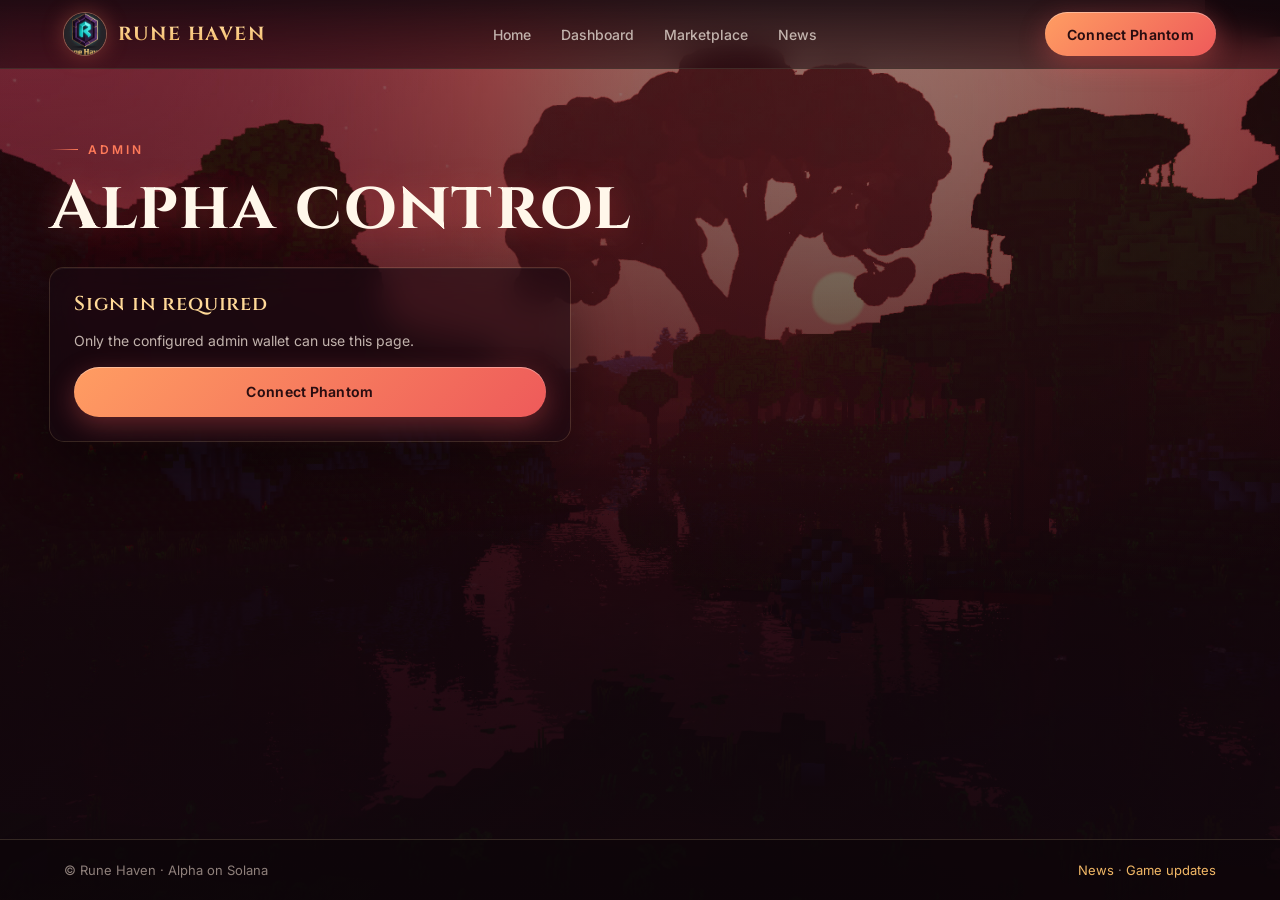
==== admin.html @ 99320fdb "Redesign: Cinzel/Inter typography, art-forward hero, glass UI, ember effect, cache headers" ====
<!doctype html>
<html lang="en">
<head>
<meta charset="utf-8">
<meta name="viewport" content="width=device-width, initial-scale=1">
<meta name="robots" content="noindex">
<meta name="theme-color" content="#111016">
<title>Admin | Rune Haven</title>
<link rel="stylesheet" href="/site.css?v=20261007a">
</head>
<body>
<div class="world" aria-hidden="true"></div>
<div class="shell">
  <header class="top" id="top"></header>
  <main class="wrap">
    <p class="eyebrow">Admin</p>
    <h1>Alpha control</h1>

    <div class="card gate" style="margin-top:26px;max-width:520px">
      <h2>Sign in required</h2>
      <p class="muted">Only the configured admin wallet can use this page.</p>
      <button class="btn block" id="gate-signin" type="button">Connect Phantom</button>
    </div>
    <div class="card" id="denied" hidden style="margin-top:26px;max-width:520px">
      <h2>Admin access required</h2>
      <p class="muted">This wallet is not an admin.</p>
    </div>

    <div class="app" id="app" hidden>
      <div class="tabs" role="tablist" aria-label="Admin sections">
        <button role="tab" aria-selected="true" data-tab="overview" type="button">Overview</button>
        <button role="tab" aria-selected="false" data-tab="members" type="button">Members</button>
        <button role="tab" aria-selected="false" data-tab="lookup" type="button">Lookup</button>
        <button role="tab" aria-selected="false" data-tab="activity" type="button">Activity</button>
      </div>
      <p class="msg" id="msg" role="status" aria-live="polite"></p>

      <section data-panel="overview">
        <div class="grid" style="margin-top:0">
          <div class="card kpi"><span>Game server</span><div class="big" id="o-online">—</div><p class="muted" id="o-version"></p></div>
          <div class="card kpi"><span>Approved wallets</span><div class="big" id="o-approved">—</div></div>
          <div class="card kpi"><span>Characters</span><div class="big" id="o-chars">—</div></div>
          <div class="card kpi"><span>Active site sessions</span><div class="big" id="o-sessions">—</div></div>
        </div>
        <div class="grid">
          <div class="card">
            <h2>Access mode</h2>
            <p class="muted" id="mode-text"></p>
            <button class="btn" id="mode-btn" type="button">…</button>
          </div>
          <div class="card">
            <h2>Recent activity</h2>
            <div class="list" id="o-recent"><p class="muted">Loading…</p></div>
          </div>
        </div>
      </section>

      <section data-panel="members" hidden>
        <div class="card">
          <h2>Add a wallet</h2>
          <form class="form-grid" id="add-form">
            <div><label class="field" for="add-wallet">Solana address</label><input class="text" id="add-wallet" autocomplete="off" spellcheck="false" required></div>
            <div><label class="field" for="add-label">Label</label><input class="text" id="add-label" maxlength="60" placeholder="Name or handle"></div>
            <div><label class="field" for="add-note">Note</label><input class="text" id="add-note" maxlength="500" placeholder="Only admins see this"></div>
            <button class="btn" type="submit">Approve</button>
          </form>
        </div>
        <div class="card" style="margin-top:18px">
          <div class="toolbar">
            <input class="text grow" id="search" type="search" placeholder="Search by label, note or address" aria-label="Search members">
            <span class="muted" id="count"></span>
            <button class="btn quiet small" id="export" type="button">Export CSV</button>
            <button class="btn quiet small" id="import-open" type="button">Bulk import</button>
          </div>
          <div class="scroll">
            <table>
              <thead><tr><th>Member</th><th class="num">Characters</th><th>Added</th><th></th></tr></thead>
              <tbody id="members"><tr><td colspan="4" class="muted">Loading…</td></tr></tbody>
            </table>
          </div>
        </div>
      </section>

      <section data-panel="lookup" hidden>
        <div class="card">
          <h2>Look up a wallet</h2>
          <form class="toolbar" id="lookup-form">
            <input class="text grow" id="lookup-wallet" autocomplete="off" spellcheck="false" placeholder="Solana address" aria-label="Wallet to look up" required>
            <button class="btn" type="submit">Look up</button>
          </form>
          <div id="lookup-result"></div>
        </div>
      </section>

      <section data-panel="activity" hidden>
        <div class="card">
          <h2>Admin activity</h2>
          <div class="scroll">
            <table>
              <thead><tr><th>When</th><th>Admin</th><th>Action</th></tr></thead>
              <tbody id="audit"><tr><td colspan="3" class="muted">Loading…</td></tr></tbody>
            </table>
          </div>
        </div>
      </section>
    </div>
  </main>
  <footer class="bottom" id="bottom"></footer>
</div>

<dialog id="edit-dialog" aria-labelledby="edit-title">
  <form method="dialog" id="edit-form">
    <h2 id="edit-title">Edit member</h2>
    <code class="wallet" id="edit-wallet"></code>
    <label class="field" for="edit-label">Label</label><input class="text" id="edit-label" maxlength="60">
    <label class="field" for="edit-note">Note</label><textarea id="edit-note" maxlength="500" style="min-height:90px"></textarea>
    <div class="toolbar" style="margin:16px 0 0;justify-content:flex-end">
      <button class="btn quiet" value="cancel" type="submit">Cancel</button>
      <button class="btn" id="edit-save" value="save" type="submit">Save</button>
    </div>
  </form>
</dialog>

<dialog id="import-dialog" aria-labelledby="import-title">
  <form method="dialog" id="import-form">
    <h2 id="import-title">Bulk import</h2>
    <p class="muted">One per line: <code>address</code>, or <code>address, label, note</code>. A header row is ignored.</p>
    <textarea id="import-text" spellcheck="false" aria-label="Wallets to import"></textarea>
    <p class="msg" id="import-msg" role="status"></p>
    <div class="toolbar" style="margin:12px 0 0;justify-content:flex-end">
      <button class="btn quiet" value="cancel" type="submit">Close</button>
      <button class="btn" id="import-run" type="button">Import</button>
    </div>
  </form>
</dialog>

<script src="/site.js?v=20261007a"></script>
<script>
  const { $, esc, api, shell, signIn, setMsg, short, fmtUnits } = RH;
  shell("/admin.html");

  const ACTIONS = {
    add_wallets: (d) => `Approved ${d.added?.length ?? 0} wallet(s)`,
    remove_wallet: (d) => `Removed ${short(d.wallet)}`,
    edit_wallet_note: (d) => `Edited notes for ${short(d.wallet)}`,
    set_alpha_open: (d) => (d.alpha_open ? "Opened the alpha to everyone" : "Switched to invite-only"),
  };
  const describe = (e) => (ACTIONS[e.action] ? ACTIONS[e.action](e.detail || {}) : e.action);
  const when = (ms) => new Date(ms).toLocaleString();
  const msg = $("#msg");
  let members = [];
  let alphaOpen = false;

  $("#gate-signin").addEventListener("click", async (event) => {
    event.target.disabled = true;
    try { await signIn(); location.reload(); } catch (error) { RH.toast(error.message); event.target.disabled = false; }
  });

  function showTab(name) {
    document.querySelectorAll("[data-tab]").forEach((b) => b.setAttribute("aria-selected", String(b.dataset.tab === name)));
    document.querySelectorAll("[data-panel]").forEach((p) => { p.hidden = p.dataset.panel !== name; });
    setMsg(msg, "");
    if (name === "overview") loadOverview();
    if (name === "members") loadMembers();
    if (name === "activity") loadAudit();
  }
  document.querySelectorAll("[data-tab]").forEach((b) => b.addEventListener("click", () => showTab(b.dataset.tab)));

  const run = async (job, okText) => {
    try { const result = await job(); if (okText) setMsg(msg, okText(result), "ok"); return result; }
    catch (error) { setMsg(msg, error.message, "error"); return null; }
  };

  async function loadOverview() {
    const o = await run(() => api("/api/v1/admin/overview"));
    if (!o) return;
    $("#o-online").innerHTML = `<span class="dot ${o.game_online ? "on" : "off"}"></span>${o.game_online ? "Online" : "Offline"}`;
    $("#o-version").textContent = `Version ${o.version}`;
    $("#o-approved").textContent = o.approved_count;
    $("#o-chars").textContent = o.characters ?? "—";
    $("#o-sessions").textContent = o.active_sessions;
    renderMode(o.alpha_open);
    $("#o-recent").innerHTML = o.recent_activity.length
      ? o.recent_activity.map((e) => `<div class="row"><span>${esc(describe(e))}<br><span class="muted">${esc(short(e.admin))} · ${esc(when(e.at))}</span></span></div>`).join("")
      : '<p class="muted">No admin activity yet.</p>';
  }

  function renderMode(open) {
    alphaOpen = open;
    $("#mode-text").textContent = open
      ? "The alpha is open: any wallet can sign in to the site and play."
      : "The alpha is invite-only: only approved wallets can sign in and play.";
    $("#mode-btn").textContent = open ? "Switch to invite-only" : "Open alpha to everyone";
    $("#mode-btn").className = open ? "btn" : "btn danger";
  }

  $("#mode-btn").addEventListener("click", async () => {
    const next = !alphaOpen;
    if (next && !confirm("Open the alpha to every wallet? Anyone will be able to sign in and play.")) return;
    const result = await run(() => api("/api/v1/admin/settings", { method: "PUT", body: { alpha_open: next } }), (r) => (r.alpha_open ? "Alpha is now open." : "Alpha is now invite-only."));
    if (result) { renderMode(result.alpha_open); loadOverview(); }
  });

  function renderMembers() {
    const q = $("#search").value.trim().toLowerCase();
    const shown = members.filter((m) => !q || `${m.label} ${m.note} ${m.wallet}`.toLowerCase().includes(q));
    $("#count").textContent = `${shown.length} of ${members.length}`;
    const body = $("#members");
    if (!shown.length) { body.innerHTML = `<tr><td colspan="4" class="muted">${members.length ? "No matches." : "No approved wallets yet."}</td></tr>`; return; }
    body.innerHTML = "";
    for (const m of shown) {
      const row = document.createElement("tr");
      row.innerHTML = `<td><strong>${esc(m.label || "Unnamed")}</strong><br><code class="wallet">${esc(m.wallet)}</code>${m.note ? `<br><span class="muted">${esc(m.note)}</span>` : ""}</td><td class="num">${m.characters ?? "—"}</td><td class="muted">${m.added_at ? esc(when(m.added_at)) : "—"}</td><td></td>`;
      const actions = row.lastElementChild;
      actions.style.whiteSpace = "nowrap";
      const edit = Object.assign(document.createElement("button"), { className: "btn quiet small", type: "button", textContent: "Edit" });
      edit.addEventListener("click", () => openEdit(m));
      const remove = Object.assign(document.createElement("button"), { className: "btn danger small", type: "button", textContent: "Remove" });
      remove.style.marginLeft = "6px";
      remove.addEventListener("click", () => removeMember(m));
      actions.append(edit, remove);
      body.appendChild(row);
    }
  }

  async function loadMembers() {
    const result = await run(() => api("/api/v1/admin/members"));
    if (!result) return;
    members = result.members;
    renderMembers();
  }
  $("#search").addEventListener("input", renderMembers);

  $("#add-form").addEventListener("submit", async (event) => {
    event.preventDefault();
    const entry = { wallet: $("#add-wallet").value.trim(), label: $("#add-label").value, note: $("#add-note").value };
    const result = await run(() => api("/api/v1/admin/members", { body: { entries: [entry] } }));
    if (!result) return;
    if (result.added.length) { setMsg(msg, "Wallet approved.", "ok"); event.target.reset(); loadMembers(); }
    else setMsg(msg, `Not added: ${result.skipped[0]?.reason || "unknown reason"}.`, "error");
  });

  async function removeMember(m) {
    if (!confirm(`Remove ${m.label || short(m.wallet)} from the approved list? They will lose alpha access.`)) return;
    const result = await run(() => api(`/api/v1/admin/members/${encodeURIComponent(m.wallet)}`, { method: "DELETE" }), () => "Wallet removed.");
    if (result) loadMembers();
  }

  const editDialog = $("#edit-dialog");
  let editing = null;
  function openEdit(m) {
    editing = m;
    $("#edit-wallet").textContent = m.wallet;
    $("#edit-label").value = m.label;
    $("#edit-note").value = m.note;
    editDialog.showModal();
  }
  $("#edit-form").addEventListener("submit", async (event) => {
    if (event.submitter?.value !== "save" || !editing) return;
    const result = await run(() => api(`/api/v1/admin/members/${encodeURIComponent(editing.wallet)}`, { method: "PUT", body: { label: $("#edit-label").value, note: $("#edit-note").value } }), () => "Saved.");
    if (result) loadMembers();
  });

  const csvCell = (v) => `"${String(v ?? "").replace(/"/g, '""')}"`;
  $("#export").addEventListener("click", () => {
    const lines = ["wallet,label,note,added_at", ...members.map((m) => [m.wallet, m.label, m.note, m.added_at ? new Date(m.added_at).toISOString() : ""].map(csvCell).join(","))];
    const link = Object.assign(document.createElement("a"), { href: URL.createObjectURL(new Blob([lines.join("\n")], { type: "text/csv" })), download: "rune-haven-approved-wallets.csv" });
    link.click();
    URL.revokeObjectURL(link.href);
  });

  function parseImport(text) {
    return text.split(/\r?\n/).map((l) => l.trim()).filter(Boolean).map((line) => {
      const [wallet, label = "", ...rest] = line.split(/[,\t]/).map((p) => p.trim().replace(/^"|"$/g, ""));
      return { wallet, label, note: rest.join(", ") };
    }).filter((e, i) => !(i === 0 && e.wallet.toLowerCase() === "wallet"));
  }

  const importDialog = $("#import-dialog");
  $("#import-open").addEventListener("click", () => { setMsg($("#import-msg"), ""); importDialog.showModal(); });
  $("#import-run").addEventListener("click", async () => {
    const entries = parseImport($("#import-text").value);
    const out = $("#import-msg");
    if (!entries.length) return setMsg(out, "Nothing to import.", "error");
    try {
      const result = await api("/api/v1/admin/members", { body: { entries } });
      const skipped = result.skipped.map((s) => `${short(s.wallet) || "(blank)"}: ${s.reason}`);
      setMsg(out, `Approved ${result.added.length}, skipped ${skipped.length}.${skipped.length ? " " + skipped.slice(0, 6).join("; ") + (skipped.length > 6 ? "…" : "") : ""}`, result.added.length ? "ok" : "error");
      if (result.added.length) { $("#import-text").value = ""; loadMembers(); }
    } catch (error) { setMsg(out, error.message, "error"); }
  });

  $("#lookup-form").addEventListener("submit", async (event) => {
    event.preventDefault();
    const box = $("#lookup-result");
    box.innerHTML = '<p class="muted">Looking up…</p>';
    const wallet = $("#lookup-wallet").value.trim();
    const p = await run(() => api(`/api/v1/admin/lookup/${encodeURIComponent(wallet)}`));
    if (!p) { box.innerHTML = ""; return; }
    const chars = p.characters
      ? (p.characters.length ? p.characters.map((c) => `<div class="stat"><span>${esc(c.name)}</span><strong>${c.general_xp == null ? "—" : Number(c.general_xp).toLocaleString()} XP</strong></div>`).join("") : '<p class="muted">No characters yet.</p>')
      : '<p class="muted">Game data unavailable.</p>';
    const bal = p.balance
      ? `<div class="stat"><span>SOL</span><strong>${(p.balance.sol_lamports / 1e9).toLocaleString(undefined, { maximumFractionDigits: 4 })}</strong></div><div class="stat"><span>VGLD</span><strong>${p.balance.vgld ? esc(fmtUnits(p.balance.vgld.base_units, p.balance.vgld.decimals)) : "Not configured"}</strong></div>`
      : '<p class="muted">Balance unavailable.</p>';
    box.innerHTML = `<div class="cols" style="margin-top:14px"><div><div class="stat"><span>Alpha access</span><strong class="${p.approved ? "pill-ok" : "pill-no"}">${p.approved ? "Approved" : "Not approved"}${p.is_admin ? " (admin)" : ""}</strong></div><div class="stat"><span>Label</span><strong>${esc(p.label || "—")}</strong></div><div class="stat"><span>Note</span><strong>${esc(p.note || "—")}</strong></div><div class="stat"><span>Game account</span><strong><code class="wallet">${esc(p.game_account)}</code></strong></div></div><div><h2 style="font-size:16px">Characters</h2>${chars}</div><div><h2 style="font-size:16px">Balances</h2>${bal}</div></div>${p.approved ? "" : '<button class="btn" id="approve-lookup" type="button" style="margin-top:14px">Approve this wallet</button>'}`;
    $("#approve-lookup")?.addEventListener("click", async () => {
      const result = await run(() => api("/api/v1/admin/members", { body: { entries: [{ wallet: p.wallet }] } }), () => "Wallet approved.");
      if (result) $("#lookup-form").requestSubmit();
    });
  });

  async function loadAudit() {
    const result = await run(() => api("/api/v1/admin/audit?limit=100"));
    if (!result) return;
    $("#audit").innerHTML = result.entries.length
      ? result.entries.map((e) => `<tr><td class="muted">${esc(when(e.at))}</td><td><code class="wallet">${esc(short(e.admin))}</code></td><td>${esc(describe(e))}</td></tr>`).join("")
      : '<tr><td colspan="3" class="muted">No admin activity yet.</td></tr>';
  }

  (async function init() {
    if (!RH.guard()) return;
    const me = await api("/api/v1/me").catch(() => null);
    if (!me) { location.reload(); return; }
    if (!me.is_admin) { $("#denied").hidden = false; return; }
    $("#app").hidden = false;
    loadOverview();
  })();
</script>
</body>
</html>
---- site.css ----
@font-face { font-family: "Cinzel"; font-style: normal; font-weight: 500 700; font-display: swap; src: url("/assets/fonts/cinzel.woff2") format("woff2"); }
@font-face { font-family: "Inter"; font-style: normal; font-weight: 400 700; font-display: swap; src: url("/assets/fonts/inter.woff2") format("woff2"); }

:root {
  color-scheme: dark;
  --bg: #12070d;
  --ink: #f7efe6;
  --muted: #c2b3ad;
  --dim: #8f807b;
  --gold: #f2b866;
  --gold-hi: #ffd998;
  --ember: #ff7a59;
  --rose: #e8506a;
  --moss: #7fd8a0;
  --line: rgba(255, 214, 170, .16);
  --line-hi: rgba(255, 214, 170, .34);
  --glass: rgba(24, 11, 18, .62);
  --glass-hi: rgba(36, 17, 26, .78);
  --serif: "Cinzel", "Iowan Old Style", Georgia, serif;
  --sans: "Inter", system-ui, -apple-system, "Segoe UI", sans-serif;
  --radius: 14px;
  font-family: var(--sans);
  background: var(--bg);
  color: var(--ink);
}
* { box-sizing: border-box; }
html { scroll-behavior: smooth; }
body { margin: 0; min-height: 100vh; font: 16px/1.6 var(--sans); -webkit-font-smoothing: antialiased; }
a { color: var(--gold); text-underline-offset: 3px; }
a:hover { color: var(--gold-hi); }
::selection { background: rgba(255, 122, 89, .4); }
:focus-visible { outline: 2px solid var(--gold); outline-offset: 2px; border-radius: 4px; }

/* Backdrop: the game art, lit from the sunset, with embers drifting up */
.world { position: fixed; inset: 0; z-index: -2; background: url("/assets/runehaven-world.jpg") center 38% / cover no-repeat; transform: scale(1.04); animation: drift 40s ease-in-out infinite alternate; }
.world::after { content: ""; position: absolute; inset: 0; background:
  radial-gradient(120% 80% at 70% 18%, rgba(255, 130, 110, .08), transparent 60%),
  linear-gradient(180deg, rgba(18, 7, 13, .42) 0%, rgba(18, 7, 13, .72) 48%, rgba(18, 7, 13, .94) 100%); }
.embers { position: fixed; inset: 0; z-index: -1; overflow: hidden; pointer-events: none; }
.embers i { position: absolute; bottom: -12px; width: var(--s); height: var(--s); border-radius: 50%; background: radial-gradient(circle, #ffd9a0, rgba(255, 122, 89, 0) 70%); opacity: 0; animation: rise var(--d) linear var(--delay) infinite; }
@keyframes rise { 0% { transform: translate(0, 0); opacity: 0; } 12% { opacity: .85; } 100% { transform: translate(var(--x), -105vh); opacity: 0; } }
@keyframes drift { from { transform: scale(1.04) translate3d(0, 0, 0); } to { transform: scale(1.1) translate3d(-1.2%, -1%, 0); } }
@keyframes fade-up { from { opacity: 0; transform: translateY(14px); } to { opacity: 1; transform: none; } }

.shell { min-height: 100vh; display: flex; flex-direction: column; }

/* Header */
header.top {
  position: sticky; top: 0; z-index: 20; display: flex; align-items: center; justify-content: space-between; gap: 18px; flex-wrap: wrap;
  padding: 12px clamp(18px, 5vw, 72px);
  background: linear-gradient(180deg, rgba(18, 7, 13, .86), rgba(18, 7, 13, .55)); backdrop-filter: blur(14px) saturate(1.3);
  border-bottom: 1px solid var(--line);
}
.brand { display: flex; align-items: center; gap: 12px; text-decoration: none; }
.brand img { width: 42px; height: 42px; border-radius: 50%; object-fit: cover; box-shadow: 0 0 0 1px var(--line-hi), 0 0 22px rgba(255, 122, 89, .35); }
.brand-title { font: 700 19px/1 var(--serif); letter-spacing: .08em; text-transform: uppercase; background: linear-gradient(180deg, var(--gold-hi), var(--gold)); -webkit-background-clip: text; background-clip: text; color: transparent; }
nav.links { display: flex; gap: 2px; flex-wrap: wrap; }
nav.links a { position: relative; padding: 9px 14px; border-radius: 999px; color: var(--muted); font: 500 14px var(--sans); text-decoration: none; transition: color .15s, background .15s; }
nav.links a:hover { color: var(--ink); background: rgba(255, 255, 255, .06); }
nav.links a[aria-current="page"] { color: var(--ink); background: rgba(242, 184, 102, .14); box-shadow: inset 0 0 0 1px var(--line); }
.account { display: flex; align-items: center; gap: 10px; color: var(--muted); font: 500 13px var(--sans); }
.account code { padding: 6px 12px; border-radius: 999px; background: rgba(255, 255, 255, .06); box-shadow: inset 0 0 0 1px var(--line); color: var(--ink); font: 500 12px ui-monospace, monospace; }

/* Layout */
.wrap { width: min(100% - 40px, 1180px); margin: 0 auto; padding: clamp(36px, 7vh, 76px) 0 clamp(48px, 8vh, 96px); flex: 1; animation: fade-up .6s ease-out both; }
.eyebrow { display: inline-flex; align-items: center; gap: 10px; margin: 0 0 16px; color: var(--ember); font: 600 12px var(--sans); letter-spacing: .26em; text-transform: uppercase; }
.eyebrow::before { content: ""; width: 28px; height: 1px; background: linear-gradient(90deg, transparent, var(--ember)); }
h1 { margin: 0 0 10px; font: 700 clamp(38px, 6vw, 68px)/1.02 var(--serif); letter-spacing: .02em; color: #fff7ea; text-shadow: 0 2px 30px rgba(255, 90, 80, .35); }
h2 { margin: 0 0 14px; font: 600 20px/1.2 var(--serif); letter-spacing: .04em; color: var(--gold-hi); }
h3 { margin: 0 0 8px; font: 600 17px/1.3 var(--serif); color: var(--ink); }
.lead { max-width: 640px; margin: 14px 0 0; color: #ecdfd4; font-size: clamp(16px, 1.8vw, 19px); line-height: 1.65; }
.muted { color: var(--muted); font-size: 14px; line-height: 1.6; }
.grid { display: grid; gap: 20px; grid-template-columns: repeat(auto-fit, minmax(300px, 1fr)); margin-top: 28px; }
.cols { display: grid; gap: 20px; grid-template-columns: repeat(auto-fit, minmax(260px, 1fr)); }

/* Surfaces */
.card { position: relative; padding: 24px; border-radius: var(--radius); background: var(--glass); backdrop-filter: blur(16px) saturate(1.25); box-shadow: 0 1px 0 rgba(255, 255, 255, .05) inset, 0 0 0 1px var(--line), 0 24px 60px rgba(0, 0, 0, .42); transition: box-shadow .2s, transform .2s; }
.card.wide { grid-column: 1 / -1; }
.card.lift:hover { transform: translateY(-3px); box-shadow: 0 1px 0 rgba(255, 255, 255, .06) inset, 0 0 0 1px var(--line-hi), 0 30px 70px rgba(0, 0, 0, .5); }
.card.glow::before { content: ""; position: absolute; inset: -1px; border-radius: inherit; padding: 1px; background: linear-gradient(140deg, rgba(255, 190, 120, .7), rgba(232, 80, 106, .0) 40%, rgba(255, 122, 89, .45)); -webkit-mask: linear-gradient(#000 0 0) content-box, linear-gradient(#000 0 0); -webkit-mask-composite: xor; mask-composite: exclude; pointer-events: none; }

/* Buttons */
.btn {
  display: inline-flex; justify-content: center; align-items: center; gap: 8px; min-height: 44px; padding: 0 22px; border: 0; border-radius: 999px;
  background: linear-gradient(135deg, #ff9d62, #ee5a5a); color: #2a0d10; font: 650 14px var(--sans); letter-spacing: .02em; text-decoration: none; cursor: pointer;
  box-shadow: 0 8px 26px rgba(238, 90, 90, .35), inset 0 1px 0 rgba(255, 255, 255, .35); transition: transform .15s, box-shadow .15s, filter .15s;
}
.btn:hover { color: #2a0d10; transform: translateY(-2px); box-shadow: 0 12px 34px rgba(238, 90, 90, .5), inset 0 1px 0 rgba(255, 255, 255, .4); filter: brightness(1.06); }
.btn:active { transform: translateY(0); }
.btn:disabled { opacity: .55; cursor: progress; transform: none; }
.btn.block { display: flex; width: 100%; min-height: 50px; }
.btn.gold { background: linear-gradient(135deg, var(--gold-hi), #e09a45); box-shadow: 0 8px 26px rgba(242, 184, 102, .3), inset 0 1px 0 rgba(255, 255, 255, .45); }
.btn.quiet { background: rgba(255, 255, 255, .07); color: var(--ink); box-shadow: inset 0 0 0 1px var(--line-hi); }
.btn.quiet:hover { color: var(--ink); background: rgba(255, 255, 255, .12); box-shadow: inset 0 0 0 1px rgba(255, 214, 170, .5); }
.btn.danger { background: linear-gradient(135deg, #c8465a, #8f2a3c); color: #fff; box-shadow: 0 6px 20px rgba(200, 70, 90, .3); }
.btn.danger:hover { color: #fff; }
.btn.small { min-height: 34px; padding: 0 16px; font-size: 12.5px; }
.btn.lg { min-height: 54px; padding: 0 30px; font-size: 15px; }

/* Messages and small elements */
.msg { min-height: 22px; margin: 14px 0 0; color: var(--muted); font: 500 13.5px/1.5 var(--sans); }
.msg[data-kind="error"] { color: #ffb3a4; }
.msg[data-kind="ok"] { color: var(--moss); }
.dot { display: inline-block; width: 9px; height: 9px; margin-right: 8px; border-radius: 50%; background: #776; vertical-align: middle; }
.dot.on { background: var(--moss); box-shadow: 0 0 0 4px rgba(127, 216, 160, .18), 0 0 14px rgba(127, 216, 160, .8); animation: pulse 2.4s ease-in-out infinite; }
.dot.off { background: var(--rose); box-shadow: 0 0 12px rgba(232, 80, 106, .6); }
@keyframes pulse { 50% { box-shadow: 0 0 0 7px rgba(127, 216, 160, 0), 0 0 14px rgba(127, 216, 160, .8); } }
.tag { display: inline-block; padding: 3px 10px; border-radius: 999px; background: rgba(242, 184, 102, .14); box-shadow: inset 0 0 0 1px var(--line); color: var(--gold-hi); font: 600 11px var(--sans); letter-spacing: .08em; text-transform: uppercase; }
.badge { display: inline-flex; align-items: center; gap: 8px; padding: 7px 14px; border-radius: 999px; background: rgba(18, 7, 13, .55); box-shadow: inset 0 0 0 1px var(--line); backdrop-filter: blur(8px); color: var(--ink); font: 500 13px var(--sans); }
.stat { display: flex; justify-content: space-between; gap: 14px; padding: 11px 0; border-bottom: 1px solid var(--line); color: var(--muted); font: 14px var(--sans); }
.stat:last-child { border-bottom: 0; }
.stat strong { color: var(--ink); font-weight: 600; text-align: right; overflow-wrap: anywhere; }
code.wallet, .account code { font: 12px ui-monospace, "Cascadia Mono", monospace; }
code.wallet { overflow-wrap: anywhere; color: var(--gold-hi); }
.pill-ok { color: var(--moss); } .pill-no { color: #ffb3a4; }
.kpi span { display: block; margin-bottom: 8px; color: var(--dim); font: 600 11px var(--sans); letter-spacing: .14em; text-transform: uppercase; }
.big { font: 700 34px/1.1 var(--serif); color: #fff7ea; }

/* Tables and lists */
table { width: 100%; border-collapse: collapse; font: 14px var(--sans); }
th, td { padding: 12px 8px; text-align: left; border-bottom: 1px solid var(--line); }
th { color: var(--dim); font: 600 11px var(--sans); letter-spacing: .12em; text-transform: uppercase; }
tbody tr { transition: background .15s; }
tbody tr:hover { background: rgba(255, 255, 255, .03); }
td.num, th.num { text-align: right; font-variant-numeric: tabular-nums; }
.list { display: grid; gap: 10px; }
.row { display: flex; justify-content: space-between; align-items: center; gap: 14px; padding: 14px 16px; border-radius: 10px; background: rgba(255, 255, 255, .04); box-shadow: inset 0 0 0 1px var(--line); font: 14px var(--sans); transition: background .15s, box-shadow .15s; }
.row:hover { background: rgba(255, 255, 255, .07); box-shadow: inset 0 0 0 1px var(--line-hi); }
.rank { display: inline-grid; place-items: center; width: 28px; height: 28px; border-radius: 50%; background: rgba(255, 255, 255, .07); font: 700 12px var(--sans); }
.rank.r1 { background: linear-gradient(135deg, #ffe39a, #d99a2b); color: #3a2200; }
.rank.r2 { background: linear-gradient(135deg, #f2f2f6, #a9acba); color: #25262e; }
.rank.r3 { background: linear-gradient(135deg, #f0b48a, #b86a3a); color: #34190a; }
.scroll { overflow-x: auto; }

/* Forms */
input.text, select.text { width: 100%; min-height: 44px; padding: 0 14px; border: 0; border-radius: 10px; background: rgba(8, 3, 7, .55); box-shadow: inset 0 0 0 1px var(--line); color: var(--ink); font: 14px var(--sans); transition: box-shadow .15s; }
textarea { display: block; width: 100%; min-height: 130px; resize: vertical; padding: 12px 14px; border: 0; border-radius: 10px; background: rgba(8, 3, 7, .55); box-shadow: inset 0 0 0 1px var(--line); color: var(--ink); font: 13px/1.55 ui-monospace, "Cascadia Mono", monospace; }
input.text:focus, textarea:focus { outline: none; box-shadow: inset 0 0 0 1px var(--gold), 0 0 0 4px rgba(242, 184, 102, .15); }
input::placeholder, textarea::placeholder { color: var(--dim); }
label.field { display: block; margin: 14px 0 7px; color: var(--dim); font: 600 11px var(--sans); letter-spacing: .12em; text-transform: uppercase; }
.toggle { display: flex; align-items: center; gap: 10px; margin: 10px 0; font: 14px var(--sans); }
.toggle input { width: 18px; height: 18px; accent-color: var(--ember); }
.toolbar { display: flex; gap: 10px; flex-wrap: wrap; align-items: center; margin-bottom: 16px; }
.toolbar .grow { flex: 1 1 220px; }
.form-grid { display: grid; gap: 12px; grid-template-columns: 2fr 1fr 2fr auto; align-items: end; }
.tabs { display: flex; gap: 6px; flex-wrap: wrap; margin: 26px 0 20px; padding: 5px; width: fit-content; max-width: 100%; border-radius: 999px; background: rgba(18, 7, 13, .6); box-shadow: inset 0 0 0 1px var(--line); backdrop-filter: blur(10px); }
.tabs button { padding: 9px 20px; border: 0; border-radius: 999px; background: none; color: var(--muted); font: 500 14px var(--sans); cursor: pointer; transition: background .15s, color .15s; }
.tabs button:hover { color: var(--ink); }
.tabs button[aria-selected="true"] { background: linear-gradient(135deg, rgba(255, 157, 98, .9), rgba(238, 90, 90, .9)); color: #2a0d10; font-weight: 650; }
dialog { max-width: 480px; width: calc(100% - 32px); padding: 26px; border: 0; border-radius: var(--radius); background: #1c0e16; box-shadow: 0 0 0 1px var(--line-hi), 0 40px 100px rgba(0, 0, 0, .7); color: var(--ink); }
dialog::backdrop { background: rgba(8, 3, 7, .7); backdrop-filter: blur(4px); }

/* Sign-in gating used by app pages */
.gate { display: none; }
.need-signin .gate { display: block; }
.need-signin .app { display: none; }

/* News */
.news article { padding: 26px 0; border-bottom: 1px solid var(--line); }
.news article:first-child { padding-top: 4px; }
.news article:last-child { border-bottom: 0; padding-bottom: 4px; }
.news time { color: var(--ember); font: 600 12px var(--sans); letter-spacing: .18em; text-transform: uppercase; }
.news h3 { margin: 8px 0 10px; font: 700 26px/1.2 var(--serif); }
.news p { margin: 0 0 10px; max-width: 70ch; color: #e6d8cd; font-size: 16.5px; line-height: 1.7; }

/* Landing page */
.hero { display: grid; gap: clamp(30px, 6vw, 84px); grid-template-columns: minmax(0, 1.25fr) minmax(320px, .75fr); align-items: center; min-height: min(72vh, 640px); }
.hero h1 { font-size: clamp(46px, 7.4vw, 96px); line-height: .96; background: linear-gradient(180deg, #fff7ea 20%, var(--gold) 120%); -webkit-background-clip: text; background-clip: text; color: transparent; text-shadow: none; filter: drop-shadow(0 4px 30px rgba(255, 90, 80, .35)); }
.hero .lead { font-size: clamp(17px, 2vw, 21px); }
.cta { display: flex; gap: 12px; flex-wrap: wrap; margin-top: 30px; }
.chips { display: flex; gap: 10px; flex-wrap: wrap; margin-top: 26px; }
.section { margin-top: clamp(56px, 10vh, 110px); }
.section-head { max-width: 640px; margin-bottom: 28px; }
.section-head h2 { margin: 0 0 10px; font: 700 clamp(26px, 3.4vw, 38px)/1.1 var(--serif); color: #fff7ea; letter-spacing: .02em; }
.features { display: grid; gap: 20px; grid-template-columns: repeat(auto-fit, minmax(260px, 1fr)); }
.feature .icon { display: grid; place-items: center; width: 48px; height: 48px; margin-bottom: 18px; border-radius: 12px; background: linear-gradient(135deg, rgba(255, 157, 98, .25), rgba(232, 80, 106, .15)); box-shadow: inset 0 0 0 1px var(--line-hi); color: var(--gold-hi); }
.feature .icon svg { width: 24px; height: 24px; }
.feature p { margin: 0; color: var(--muted); font-size: 14.5px; }
.steps { display: grid; gap: 20px; grid-template-columns: repeat(auto-fit, minmax(240px, 1fr)); counter-reset: step; }
.step { counter-increment: step; }
.step::before { content: counter(step); display: grid; place-items: center; width: 38px; height: 38px; margin-bottom: 16px; border-radius: 50%; background: linear-gradient(135deg, #ff9d62, #ee5a5a); color: #2a0d10; font: 700 16px var(--serif); box-shadow: 0 6px 20px rgba(238, 90, 90, .4); }
.step p { margin: 0; color: var(--muted); font-size: 14.5px; }

footer.bottom { display: flex; justify-content: space-between; gap: 16px; flex-wrap: wrap; padding: 22px clamp(18px, 5vw, 72px); border-top: 1px solid var(--line); background: rgba(12, 5, 9, .6); color: var(--dim); font: 13px var(--sans); }
footer.bottom a { text-decoration: none; }

@media (max-width: 860px) {
  .hero { grid-template-columns: 1fr; min-height: 0; }
  .form-grid { grid-template-columns: 1fr; }
  header.top { padding: 10px 16px; }
  nav.links { order: 3; width: 100%; overflow-x: auto; flex-wrap: nowrap; scrollbar-width: none; }
  nav.links::-webkit-scrollbar { display: none; }
  nav.links a { white-space: nowrap; }
}
@media (prefers-reduced-motion: reduce) {
  *, *::before, *::after { animation-duration: .01ms !important; animation-iteration-count: 1 !important; transition-duration: .01ms !important; scroll-behavior: auto !important; }
  .embers { display: none; }
}
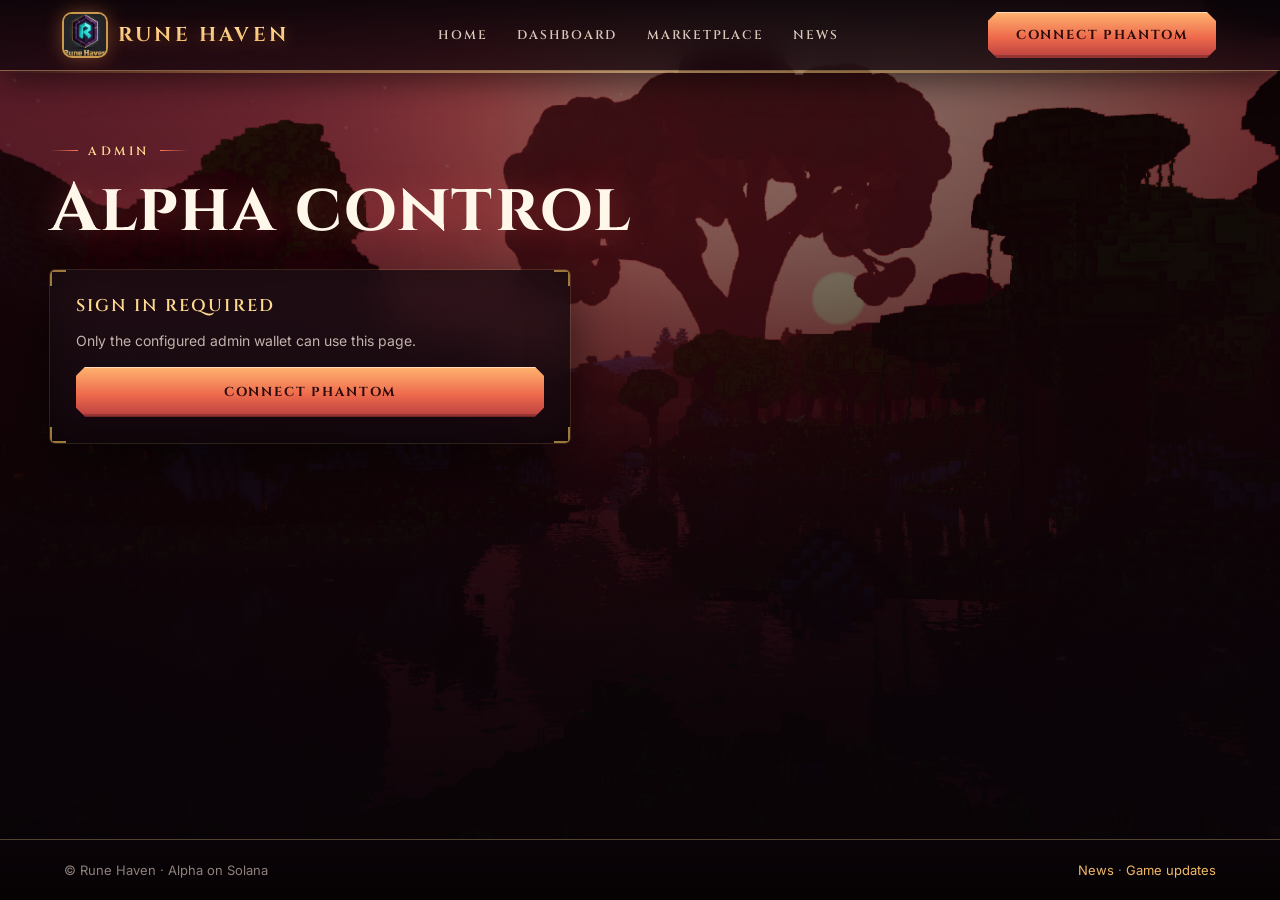
==== commit 6d72c94c: "MMORPG look: framed panels, chamfered buttons, kin rarity cards, quest steps, bazaar" ====
--- a/admin.html
+++ b/admin.html
@@ -6,7 +6,7 @@
 <meta name="robots" content="noindex">
 <meta name="theme-color" content="#111016">
 <title>Admin | Rune Haven</title>
-<link rel="stylesheet" href="/site.css?v=20261007a">
+<link rel="stylesheet" href="/site.css?v=20261007d">
 </head>
 <body>
 <div class="world" aria-hidden="true"></div>
@@ -32,6 +32,7 @@
         <button role="tab" aria-selected="false" data-tab="members" type="button">Members</button>
         <button role="tab" aria-selected="false" data-tab="lookup" type="button">Lookup</button>
         <button role="tab" aria-selected="false" data-tab="activity" type="button">Activity</button>
+        <button role="tab" aria-selected="false" data-tab="market" type="button">Market</button>
       </div>
       <p class="msg" id="msg" role="status" aria-live="polite"></p>
 
@@ -103,6 +104,33 @@
           </div>
         </div>
       </section>
+      <section data-panel="market" hidden>
+        <div class="grid" style="margin-top:0">
+          <div class="card">
+            <h2>Marketplace wallet</h2>
+            <p class="muted">This wallet pays Solana fees when minting. Fund it with devnet SOL at faucet.solana.com.</p>
+            <div class="stat"><span>Address</span><strong><code id="m-delegate">—</code></strong></div>
+            <div class="stat"><span>Balance</span><strong id="m-sol">—</strong></div>
+            <div class="stat"><span>Active listings</span><strong id="m-listings">—</strong></div>
+            <div class="stat"><span>Sales</span><strong id="m-sales">—</strong></div>
+            <div class="stat"><span>Pending game deliveries</span><strong id="m-deliveries">—</strong></div>
+          </div>
+          <div class="card">
+            <h2>Mint a character NFT</h2>
+            <p class="muted">Creates a one-of-one token and sends it to the wallet below. Its owner can then list it in the marketplace.</p>
+            <form class="form-grid" id="mint-form">
+              <div><label class="field" for="mint-species">Species</label>
+                <select class="text" id="mint-species"><option>Orc</option><option>Elf</option><option>Dwarf</option><option>Danari</option><option>Draugr</option></select></div>
+              <div><label class="field" for="mint-recipient">Send to wallet</label><input class="text" id="mint-recipient" autocomplete="off" spellcheck="false" required></div>
+              <button class="btn" type="submit">Mint</button>
+            </form>
+          </div>
+        </div>
+        <div class="card" style="margin-top:18px">
+          <h2>Minted characters</h2>
+          <div class="list" id="m-characters"><p class="muted">None yet.</p></div>
+        </div>
+      </section>
     </div>
   </main>
   <footer class="bottom" id="bottom"></footer>
@@ -134,7 +162,7 @@
   </form>
 </dialog>
 
-<script src="/site.js?v=20261007a"></script>
+<script src="/site.js?v=20261007d"></script>
 <script>
   const { $, esc, api, shell, signIn, setMsg, short, fmtUnits } = RH;
   shell("/admin.html");
@@ -163,6 +191,7 @@
     if (name === "overview") loadOverview();
     if (name === "members") loadMembers();
     if (name === "activity") loadAudit();
+    if (name === "market") loadMarket();
   }
   document.querySelectorAll("[data-tab]").forEach((b) => b.addEventListener("click", () => showTab(b.dataset.tab)));
 
@@ -170,6 +199,34 @@
     try { const result = await job(); if (okText) setMsg(msg, okText(result), "ok"); return result; }
     catch (error) { setMsg(msg, error.message, "error"); return null; }
   };
+
+  async function loadMarket() {
+    const m = await run(() => api("/api/v1/admin/market"));
+    if (!m) return;
+    $("#m-delegate").textContent = m.delegate;
+    $("#m-sol").textContent = m.sol_lamports == null ? "unavailable" : `${(m.sol_lamports / 1e9).toFixed(3)} SOL`;
+    $("#m-listings").textContent = m.active_listings;
+    $("#m-sales").textContent = m.sales;
+    $("#m-deliveries").textContent = m.pending_deliveries;
+    const box = $("#m-characters");
+    box.innerHTML = m.characters.length ? "" : '<p class="muted">None yet.</p>';
+    for (const c of m.characters) {
+      const row = document.createElement("div");
+      row.className = "row";
+      row.innerHTML = `<span><strong>${esc(c.name)}</strong><br><span class="muted">${esc(c.reference)}</span></span><code>${esc(short(c.mint))}</code>`;
+      box.appendChild(row);
+    }
+  }
+
+  $("#mint-form").addEventListener("submit", async (event) => {
+    event.preventDefault();
+    const button = event.submitter;
+    button.disabled = true;
+    setMsg(msg, "Minting on Solana�");
+    const result = await run(() => api("/api/v1/admin/market/mint-character", { method: "POST", body: { species: $("#mint-species").value, recipient: $("#mint-recipient").value.trim() } }), (r) => `Minted ${short(r.mint)}.`);
+    button.disabled = false;
+    if (result) loadMarket();
+  });
 
   async function loadOverview() {
     const o = await run(() => api("/api/v1/admin/overview"));
--- a/site.css
+++ b/site.css
@@ -196,3 +196,124 @@
   *, *::before, *::after { animation-duration: .01ms !important; animation-iteration-count: 1 !important; transition-duration: .01ms !important; scroll-behavior: auto !important; }
   .embers { display: none; }
 }
+
+/* ===== MMORPG skin: framed panels, chamfered buttons, rarity colours ===== */
+:root {
+  --common: #b9b2aa; --rare: #5cabff; --epic: #bb74ff; --legend: #ffb347;
+  --frame: #c99a4e; --frame-hi: #ffd98f;
+  --radius: 5px;
+}
+.world::after { background:
+  radial-gradient(90% 70% at 50% 30%, transparent 0%, rgba(8, 3, 6, .55) 100%),
+  linear-gradient(180deg, rgba(14, 5, 10, .30) 0%, rgba(14, 5, 10, .70) 52%, rgba(10, 4, 8, .96) 100%); }
+
+/* Header: a carved bar with a gold edge */
+header.top { border-bottom: 0; background: linear-gradient(180deg, rgba(10, 4, 8, .94), rgba(18, 7, 13, .78)); box-shadow: 0 1px 0 rgba(255, 217, 143, .38), 0 12px 30px rgba(0, 0, 0, .5); }
+header.top::after { content: ""; position: absolute; left: 0; right: 0; bottom: -3px; height: 2px; background: linear-gradient(90deg, transparent, var(--frame) 20%, var(--frame-hi) 50%, var(--frame) 80%, transparent); opacity: .55; }
+.brand img { border-radius: 8px; box-shadow: 0 0 0 2px var(--frame), 0 0 20px rgba(255, 150, 70, .45); }
+.brand-title { font-size: 20px; letter-spacing: .16em; filter: drop-shadow(0 2px 8px rgba(255, 140, 60, .35)); }
+nav.links a { border-radius: 3px; font: 600 12.5px var(--serif); letter-spacing: .14em; text-transform: uppercase; color: #d8c6b8; }
+nav.links a:hover { background: rgba(255, 217, 143, .08); color: var(--frame-hi); }
+nav.links a[aria-current="page"] { background: linear-gradient(180deg, rgba(255, 217, 143, .18), rgba(255, 217, 143, .04)); box-shadow: inset 0 -2px 0 var(--frame-hi); color: var(--frame-hi); }
+.account code { border-radius: 3px; }
+
+/* Panels: dark stone with gold corner brackets */
+.card {
+  border-radius: var(--radius); padding: 26px;
+  background:
+    linear-gradient(var(--frame), var(--frame)) top left / 16px 2px no-repeat,
+    linear-gradient(var(--frame), var(--frame)) top left / 2px 16px no-repeat,
+    linear-gradient(var(--frame), var(--frame)) top right / 16px 2px no-repeat,
+    linear-gradient(var(--frame), var(--frame)) top right / 2px 16px no-repeat,
+    linear-gradient(var(--frame), var(--frame)) bottom left / 16px 2px no-repeat,
+    linear-gradient(var(--frame), var(--frame)) bottom left / 2px 16px no-repeat,
+    linear-gradient(var(--frame), var(--frame)) bottom right / 16px 2px no-repeat,
+    linear-gradient(var(--frame), var(--frame)) bottom right / 2px 16px no-repeat,
+    linear-gradient(180deg, rgba(34, 17, 24, .82), rgba(18, 8, 14, .86));
+  box-shadow: 0 0 0 1px rgba(255, 217, 143, .14), inset 0 0 40px rgba(0, 0, 0, .35), 0 22px 50px rgba(0, 0, 0, .55);
+}
+.card.lift:hover { box-shadow: 0 0 0 1px rgba(255, 217, 143, .4), inset 0 0 40px rgba(0, 0, 0, .3), 0 28px 60px rgba(0, 0, 0, .6), 0 0 34px rgba(255, 150, 70, .16); }
+.card.glow::before { border-radius: inherit; background: linear-gradient(140deg, rgba(255, 217, 143, .6), transparent 40%, rgba(255, 130, 80, .4)); }
+h2 { font-size: 17px; letter-spacing: .12em; text-transform: uppercase; color: var(--frame-hi); }
+h3 { letter-spacing: .04em; }
+
+/* Buttons: chamfered gold plates */
+.btn {
+  --cut: 9px; border-radius: 0; min-height: 46px; padding: 0 28px;
+  clip-path: polygon(var(--cut) 0, calc(100% - var(--cut)) 0, 100% var(--cut), 100% calc(100% - var(--cut)), calc(100% - var(--cut)) 100%, var(--cut) 100%, 0 calc(100% - var(--cut)), 0 var(--cut));
+  background: linear-gradient(180deg, #ffb470 0%, #ee6a4c 55%, #b93f3f 100%); color: #2a0b0c;
+  font: 700 13px var(--serif); letter-spacing: .14em; text-transform: uppercase; box-shadow: inset 0 1px 0 rgba(255, 255, 255, .5), inset 0 -3px 0 rgba(0, 0, 0, .22);
+}
+.btn:hover { transform: translateY(-1px); filter: brightness(1.12); box-shadow: inset 0 1px 0 rgba(255, 255, 255, .55), inset 0 -3px 0 rgba(0, 0, 0, .22); }
+.btn.gold { background: linear-gradient(180deg, #fff0b8 0%, #f2b84f 55%, #b9791f 100%); }
+.btn.quiet { background: linear-gradient(180deg, rgba(255, 217, 143, .16), rgba(255, 217, 143, .04)); color: var(--frame-hi); box-shadow: inset 0 0 0 1px rgba(255, 217, 143, .45); }
+.btn.quiet:hover { color: #fff; background: linear-gradient(180deg, rgba(255, 217, 143, .26), rgba(255, 217, 143, .08)); box-shadow: inset 0 0 0 1px var(--frame-hi); }
+.btn.danger { background: linear-gradient(180deg, #e0586c, #8f2a3c); }
+.btn.small { --cut: 6px; min-height: 34px; padding: 0 18px; font-size: 11.5px; }
+.btn.lg { --cut: 12px; min-height: 58px; padding: 0 38px; font-size: 15px; letter-spacing: .16em; }
+
+.badge, .tag { border-radius: 3px; }
+.badge { background: rgba(10, 4, 8, .7); box-shadow: inset 0 0 0 1px rgba(255, 217, 143, .22); }
+.tabs { border-radius: 4px; padding: 4px; background: rgba(10, 4, 8, .72); box-shadow: inset 0 0 0 1px rgba(255, 217, 143, .22); }
+.tabs button { border-radius: 3px; font: 600 12.5px var(--serif); letter-spacing: .12em; text-transform: uppercase; }
+.tabs button[aria-selected="true"] { background: linear-gradient(180deg, #ffd98f, #d99a3b); color: #2a1604; }
+.row, input.text, select.text, textarea { border-radius: 4px; }
+dialog { border-radius: var(--radius); }
+
+/* Section headings: centred with ornaments */
+.section-head { margin-left: auto; margin-right: auto; text-align: center; }
+.section-head .lead { margin-left: auto; margin-right: auto; }
+.eyebrow { color: var(--frame-hi); font-family: var(--serif); letter-spacing: .3em; }
+.eyebrow::after { content: ""; width: 28px; height: 1px; background: linear-gradient(90deg, var(--ember), transparent); }
+.section-head .eyebrow::before { background: linear-gradient(90deg, transparent, var(--frame-hi)); }
+.section-head h2 { text-transform: none; letter-spacing: .03em; }
+.hero .eyebrow::after { display: none; }
+
+/* Hero */
+.hero h1 { font-size: clamp(54px, 9vw, 120px); letter-spacing: .04em; line-height: .92; filter: drop-shadow(0 6px 34px rgba(255, 90, 60, .45)) drop-shadow(0 2px 0 rgba(0, 0, 0, .6)); background: linear-gradient(180deg, #fffbe8 0%, #ffd98f 45%, #d4892c 100%); -webkit-background-clip: text; background-clip: text; }
+.tagline { margin: 6px 0 0; color: var(--frame-hi); font: 600 clamp(13px, 1.6vw, 16px) var(--serif); letter-spacing: .34em; text-transform: uppercase; }
+
+/* HUD strip */
+.hud { display: grid; grid-template-columns: repeat(auto-fit, minmax(170px, 1fr)); margin-top: clamp(30px, 6vh, 56px); border-radius: var(--radius); background: linear-gradient(180deg, rgba(34, 17, 24, .85), rgba(14, 6, 11, .9)); box-shadow: 0 0 0 1px rgba(255, 217, 143, .3), inset 0 1px 0 rgba(255, 255, 255, .06), 0 20px 50px rgba(0, 0, 0, .5); }
+.hud div { padding: 18px 20px; text-align: center; border-right: 1px solid rgba(255, 217, 143, .14); }
+.hud div:last-child { border-right: 0; }
+.hud b { display: block; font: 700 24px/1.1 var(--serif); color: var(--frame-hi); text-shadow: 0 0 18px rgba(255, 170, 80, .35); }
+.hud span { display: block; margin-top: 6px; color: var(--dim); font: 600 11px var(--sans); letter-spacing: .16em; text-transform: uppercase; }
+
+/* Species cards with item-rarity colours */
+.kin { display: grid; gap: 18px; grid-template-columns: repeat(auto-fit, minmax(200px, 1fr)); }
+.kin-card { --c: var(--common); position: relative; padding: 22px 18px 20px; text-align: center; border-radius: var(--radius); background: linear-gradient(180deg, color-mix(in srgb, var(--c) 14%, #1a0b12), #12070d 78%); box-shadow: 0 0 0 1px color-mix(in srgb, var(--c) 55%, transparent), inset 0 1px 0 rgba(255, 255, 255, .08), 0 18px 40px rgba(0, 0, 0, .5); transition: transform .2s, box-shadow .2s; }
+.kin-card:hover { transform: translateY(-5px); box-shadow: 0 0 0 1px var(--c), 0 0 34px color-mix(in srgb, var(--c) 40%, transparent), 0 24px 50px rgba(0, 0, 0, .55); }
+.kin-card.rare { --c: var(--rare); } .kin-card.epic { --c: var(--epic); } .kin-card.legend { --c: var(--legend); }
+.crest { display: grid; place-items: center; width: 84px; height: 84px; margin: 0 auto 16px; border-radius: 50%; background: radial-gradient(circle at 50% 35%, color-mix(in srgb, var(--c) 35%, #1a0b12), #0e0509 72%); box-shadow: 0 0 0 2px var(--c), 0 0 0 5px rgba(0, 0, 0, .55), 0 0 26px color-mix(in srgb, var(--c) 45%, transparent); color: var(--c); font: 700 36px var(--serif); text-shadow: 0 0 16px var(--c); }
+.kin-card h3 { margin: 0 0 4px; font-size: 20px; color: #fff7ea; }
+.rarity { display: inline-block; margin-bottom: 10px; color: var(--c); font: 700 11px var(--sans); letter-spacing: .2em; text-transform: uppercase; }
+.kin-card p { margin: 0; color: var(--muted); font-size: 13.5px; line-height: 1.55; }
+.kin-card .price { display: block; margin-top: 14px; padding-top: 12px; border-top: 1px solid color-mix(in srgb, var(--c) 30%, transparent); color: var(--c); font: 700 12px var(--serif); letter-spacing: .14em; text-transform: uppercase; }
+
+/* Quest-style steps with an XP bar */
+.step::before { border-radius: 4px; width: 42px; height: 42px; clip-path: polygon(50% 0, 100% 25%, 100% 75%, 50% 100%, 0 75%, 0 25%); background: linear-gradient(180deg, #ffd98f, #d4892c); color: #2a1604; box-shadow: none; }
+.step h3 { text-transform: uppercase; letter-spacing: .1em; font-size: 15px; color: var(--frame-hi); }
+.step .reward { display: block; margin-top: 14px; color: var(--moss); font: 600 11.5px var(--sans); letter-spacing: .14em; text-transform: uppercase; }
+.xp { height: 8px; margin: 22px auto 0; max-width: 520px; border-radius: 2px; background: rgba(0, 0, 0, .6); box-shadow: inset 0 0 0 1px rgba(255, 217, 143, .3); overflow: hidden; }
+.xp i { display: block; height: 100%; width: 0; background: linear-gradient(90deg, #ff7a59, #ffd98f); box-shadow: 0 0 14px rgba(255, 170, 80, .8); transition: width 1.4s cubic-bezier(.2, .8, .2, 1); }
+.xp.in i { width: 62%; }
+.xp-label { margin: 10px 0 0; text-align: center; color: var(--dim); font: 600 11px var(--sans); letter-spacing: .2em; text-transform: uppercase; }
+
+/* Marketplace teaser tiles */
+.bazaar { display: grid; gap: 18px; grid-template-columns: repeat(auto-fit, minmax(240px, 1fr)); }
+.bazaar a { display: block; padding: 28px 24px; border-radius: var(--radius); text-decoration: none; color: var(--ink); background: linear-gradient(160deg, rgba(255, 217, 143, .1), rgba(18, 8, 14, .85) 60%); box-shadow: 0 0 0 1px rgba(255, 217, 143, .25), 0 18px 40px rgba(0, 0, 0, .5); transition: transform .2s, box-shadow .2s; }
+.bazaar a:hover { transform: translateY(-4px); box-shadow: 0 0 0 1px var(--frame-hi), 0 0 30px rgba(255, 170, 80, .2), 0 24px 50px rgba(0, 0, 0, .55); }
+.bazaar h3 { margin: 0 0 8px; font-size: 20px; color: var(--frame-hi); }
+.bazaar p { margin: 0 0 16px; color: var(--muted); font-size: 14px; }
+.bazaar .go { color: var(--gold); font: 700 12px var(--serif); letter-spacing: .16em; text-transform: uppercase; }
+
+footer.bottom { background: linear-gradient(180deg, rgba(10, 4, 8, .85), rgba(6, 2, 4, .95)); border-top: 1px solid rgba(255, 217, 143, .3); }
+@media (max-width: 860px) { .hud div { border-right: 0; border-bottom: 1px solid rgba(255, 217, 143, .14); } .hud div:last-child { border-bottom: 0; } }
+
+.kin { grid-template-columns: repeat(3, 1fr); }
+.kin-card { display: flex; flex-direction: column; align-items: center; }
+.kin-card .price { margin-top: auto; align-self: stretch; }
+.kin-card p { margin-bottom: 14px; }
+@media (max-width: 860px) { .kin { grid-template-columns: repeat(2, 1fr); } }
+@media (max-width: 520px) { .kin { grid-template-columns: 1fr; } }
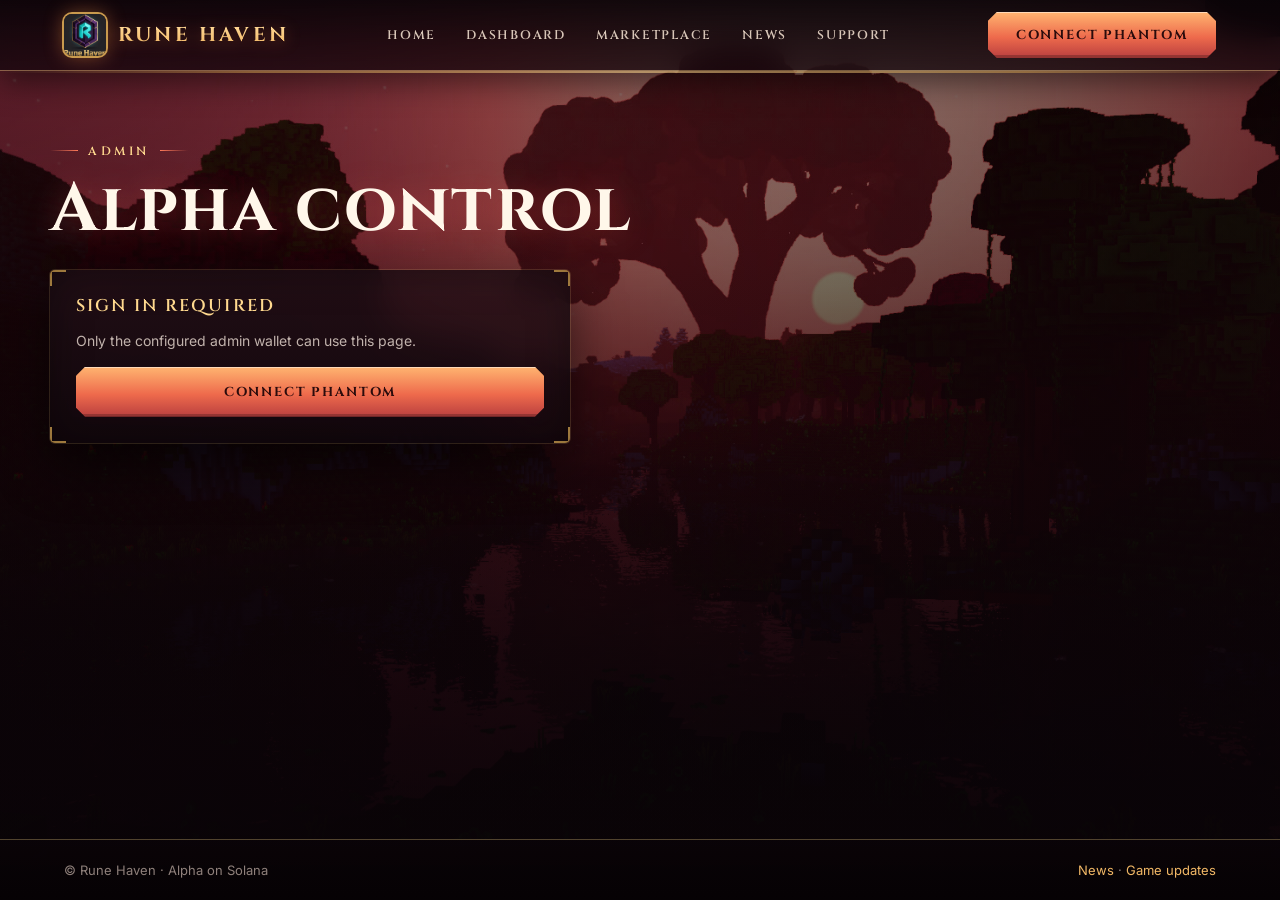
==== commit eef4918b: "Website: add wallet-scoped support tickets and admin queue" ====
--- a/admin.html
+++ b/admin.html
@@ -33,6 +33,7 @@
         <button role="tab" aria-selected="false" data-tab="lookup" type="button">Lookup</button>
         <button role="tab" aria-selected="false" data-tab="activity" type="button">Activity</button>
         <button role="tab" aria-selected="false" data-tab="market" type="button">Market</button>
+        <button role="tab" aria-selected="false" data-tab="support" type="button">Support</button>
       </div>
       <p class="msg" id="msg" role="status" aria-live="polite"></p>
 
@@ -102,6 +103,19 @@
               <tbody id="audit"><tr><td colspan="3" class="muted">Loading…</td></tr></tbody>
             </table>
           </div>
+        </div>
+      </section>
+      <section data-panel="support" hidden>
+        <div class="toolbar">
+          <label class="field" for="support-filter" style="margin:0">Queue</label>
+          <select class="text" id="support-filter" style="width:170px">
+            <option value="">All tickets</option><option value="open">Open</option><option value="waiting">Waiting</option><option value="closed">Closed</option>
+          </select>
+          <button class="btn quiet small" id="support-refresh" type="button">Refresh</button>
+        </div>
+        <div class="grid" style="align-items:start;margin-top:0">
+          <div class="card"><h2>Tickets</h2><div class="list" id="support-tickets"><p class="muted">Select Support to load tickets.</p></div></div>
+          <div class="card" id="support-detail"><p class="muted">Select a ticket to review and reply.</p></div>
         </div>
       </section>
       <section data-panel="market" hidden>
@@ -125,6 +139,27 @@
               <button class="btn" type="submit">Mint</button>
             </form>
           </div>
+        </div>
+        <div class="card" style="margin-top:18px">
+          <h2>Mint a land parcel NFT</h2>
+          <p class="muted">Each NFT is permanently mapped to one surveyed plot. The owner chooses a build location inside that plot; the plot itself cannot move.</p>
+          <form class="form-grid" id="land-mint-form" style="grid-template-columns:1fr 2fr auto">
+            <div><label class="field" for="land-parcel">Parcel</label><select class="text" id="land-parcel" required></select></div>
+            <div><label class="field" for="land-recipient">Send to wallet</label><input class="text" id="land-recipient" autocomplete="off" spellcheck="false" required></div>
+            <button class="btn" type="submit">Mint parcel NFT</button>
+          </form>
+          <div class="list" id="m-parcels" style="margin-top:16px"><p class="muted">Loading parcels…</p></div>
+        </div>
+        <div class="card" style="margin-top:18px">
+          <h2>Mint a building NFT</h2>
+          <p class="muted">The building stays in the owner’s wallet. The game checks that the NFT belongs to the player and that its type is allowed on the selected parcel.</p>
+          <form class="form-grid" id="building-mint-form" style="grid-template-columns:1fr 2fr auto">
+            <div><label class="field" for="building-type">Building type</label>
+              <select class="text" id="building-type"><option value="house">House</option><option value="farmhouse">Farmhouse</option><option value="barn">Barn</option><option value="stable">Stable</option><option value="shop">Shop</option><option value="inn">Inn</option><option value="blacksmith">Blacksmith</option><option value="guild_hall">Guild hall</option><option value="castle">Castle</option><option value="fortress">Fortress</option><option value="town_hall">Town hall</option></select></div>
+            <div><label class="field" for="building-recipient">Send to wallet</label><input class="text" id="building-recipient" autocomplete="off" spellcheck="false" required></div>
+            <button class="btn" type="submit">Mint building NFT</button>
+          </form>
+          <div class="list" id="m-buildings" style="margin-top:16px"><p class="muted">Loading buildings…</p></div>
         </div>
         <div class="card" style="margin-top:18px">
           <h2>Minted characters</h2>
@@ -162,7 +197,7 @@
   </form>
 </dialog>
 
-<script src="/site.js?v=20261007d"></script>
+<script src="/site.js?v=20261008a"></script>
 <script>
   const { $, esc, api, shell, signIn, setMsg, short, fmtUnits } = RH;
   shell("/admin.html");
@@ -178,6 +213,7 @@
   const msg = $("#msg");
   let members = [];
   let alphaOpen = false;
+  let selectedSupportTicket = null;
 
   $("#gate-signin").addEventListener("click", async (event) => {
     event.target.disabled = true;
@@ -192,6 +228,7 @@
     if (name === "members") loadMembers();
     if (name === "activity") loadAudit();
     if (name === "market") loadMarket();
+    if (name === "support") loadSupport();
   }
   document.querySelectorAll("[data-tab]").forEach((b) => b.addEventListener("click", () => showTab(b.dataset.tab)));
 
@@ -199,6 +236,82 @@
     try { const result = await job(); if (okText) setMsg(msg, okText(result), "ok"); return result; }
     catch (error) { setMsg(msg, error.message, "error"); return null; }
   };
+
+  async function loadSupport() {
+    const status = $("#support-filter").value;
+    const box = $("#support-tickets");
+    try {
+      const { tickets } = await api(`/api/v1/admin/support/tickets${status ? `?status=${status}` : ""}`);
+      box.replaceChildren();
+      if (!tickets.length) { box.innerHTML = '<p class="muted">No tickets in this queue.</p>'; return; }
+      for (const ticket of tickets) {
+        const button = document.createElement("button");
+        button.type = "button";
+        button.className = "row";
+        button.style.cssText = "width:100%;text-align:left;color:var(--ink);cursor:pointer";
+        button.innerHTML = `<span><strong>#${ticket.id} · ${esc(ticket.subject)}</strong><br><span class="muted">${esc(ticket.category)} · ${esc(short(ticket.wallet))} · ${esc(when(ticket.updated_at))}</span></span><span class="tag">${esc(ticket.status)}</span>`;
+        button.addEventListener("click", () => openSupportTicket(ticket.id));
+        box.appendChild(button);
+      }
+      if (selectedSupportTicket && tickets.some((ticket) => ticket.id === selectedSupportTicket)) openSupportTicket(selectedSupportTicket);
+    } catch (error) { box.innerHTML = `<p class="muted">${esc(error.message)}</p>`; }
+  }
+
+  async function openSupportTicket(id) {
+    selectedSupportTicket = id;
+    const box = $("#support-detail");
+    try {
+      const { ticket, messages } = await api(`/api/v1/admin/support/tickets/${id}`);
+      box.innerHTML = `<h2>${esc(ticket.subject)}</h2>
+        <p class="muted">#${ticket.id} · ${esc(ticket.category)} · ${esc(ticket.wallet)} · Opened ${esc(when(ticket.created_at))}</p>
+        <div class="list" id="support-thread" style="max-height:42vh;overflow:auto"></div>
+        <form id="support-reply-form" style="margin-top:16px">
+          <label class="field" for="support-reply">Reply</label><textarea id="support-reply" maxlength="5000" required style="min-height:100px"></textarea>
+          <div class="toolbar" style="justify-content:space-between;margin:12px 0 0">
+            <div class="toolbar" style="margin:0"><select class="text" id="support-status" style="width:150px"><option value="open">Open</option><option value="waiting">Waiting</option><option value="closed">Closed</option></select><button class="btn quiet small" id="support-status-save" type="button">Update status</button></div>
+            <button class="btn gold" type="submit">Send reply</button>
+          </div>
+        </form>`;
+      $("#support-status").value = ticket.status;
+      const thread = $("#support-thread");
+      for (const entry of messages) {
+        const card = document.createElement("article");
+        card.className = "row";
+        card.style.cssText = "display:block;white-space:pre-wrap;overflow-wrap:anywhere";
+        const author = document.createElement("strong");
+        author.textContent = `${entry.role === "admin" ? "Support" : short(entry.wallet)} · ${when(entry.created_at)}`;
+        const text = document.createElement("p");
+        text.style.cssText = "margin:8px 0 0;color:var(--ink)";
+        text.textContent = entry.body;
+        card.append(author, text);
+        thread.appendChild(card);
+      }
+      $("#support-reply-form").addEventListener("submit", async (event) => {
+        event.preventDefault();
+        const button = event.submitter;
+        button.disabled = true;
+        try {
+          await api(`/api/v1/admin/support/tickets/${id}/messages`, { method: "POST", body: { message: $("#support-reply").value } });
+          await loadSupport();
+          openSupportTicket(id);
+        } catch (error) { setMsg(msg, error.message, "error"); }
+        finally { button.disabled = false; }
+      });
+      $("#support-status-save").addEventListener("click", async (event) => {
+        const button = event.currentTarget;
+        button.disabled = true;
+        try {
+          await api(`/api/v1/admin/support/tickets/${id}/status`, { method: "PUT", body: { status: $("#support-status").value } });
+          setMsg(msg, `Ticket #${id} updated.`, "ok");
+          loadSupport();
+        } catch (error) { setMsg(msg, error.message, "error"); }
+        finally { button.disabled = false; }
+      });
+    } catch (error) { box.innerHTML = `<p class="muted">${esc(error.message)}</p>`; }
+  }
+
+  $("#support-filter").addEventListener("change", loadSupport);
+  $("#support-refresh").addEventListener("click", loadSupport);
 
   async function loadMarket() {
     const m = await run(() => api("/api/v1/admin/market"));
@@ -216,6 +329,31 @@
       row.innerHTML = `<span><strong>${esc(c.name)}</strong><br><span class="muted">${esc(c.reference)}</span></span><code>${esc(short(c.mint))}</code>`;
       box.appendChild(row);
     }
+    const available = m.parcels.filter((parcel) => !parcel.minted);
+    const select = $("#land-parcel");
+    select.replaceChildren(...available.map((parcel) => {
+      const option = document.createElement("option");
+      option.value = parcel.id;
+      option.textContent = `${parcel.region} · ${parcel.land_type} · ${parcel.id}`;
+      return option;
+    }));
+    $("#land-mint-form").querySelector("button[type=submit]").disabled = !available.length;
+    const landBox = $("#m-parcels");
+    landBox.innerHTML = m.parcels.length ? "" : '<p class="muted">No parcels are configured.</p>';
+    for (const parcel of m.parcels) {
+      const row = document.createElement("div");
+      row.className = "row";
+      row.innerHTML = `<span><strong>${esc(parcel.region)} · ${esc(parcel.land_type)}</strong><br><span class="muted">${esc(parcel.world_id)} · ${esc(parcel.id)}</span></span><code>${parcel.minted ? esc(short(parcel.mint)) : "Not minted"}</code>`;
+      landBox.appendChild(row);
+    }
+    const buildingBox = $("#m-buildings");
+    buildingBox.innerHTML = m.buildings.length ? "" : '<p class="muted">No building NFTs have been minted.</p>';
+    for (const building of m.buildings) {
+      const row = document.createElement("div");
+      row.className = "row";
+      row.innerHTML = `<span><strong>${esc(RH.prettyItem(building.building_type))}</strong></span><code>${esc(short(building.mint))}</code>`;
+      buildingBox.appendChild(row);
+    }
   }
 
   $("#mint-form").addEventListener("submit", async (event) => {
@@ -224,6 +362,26 @@
     button.disabled = true;
     setMsg(msg, "Minting on Solana�");
     const result = await run(() => api("/api/v1/admin/market/mint-character", { method: "POST", body: { species: $("#mint-species").value, recipient: $("#mint-recipient").value.trim() } }), (r) => `Minted ${short(r.mint)}.`);
+    button.disabled = false;
+    if (result) loadMarket();
+  });
+
+  $("#land-mint-form").addEventListener("submit", async (event) => {
+    event.preventDefault();
+    const button = event.submitter;
+    button.disabled = true;
+    setMsg(msg, "Minting parcel NFT on Solana…");
+    const result = await run(() => api("/api/v1/admin/market/mint-land", { method: "POST", body: { parcel_id: $("#land-parcel").value, recipient: $("#land-recipient").value.trim() } }), (r) => `Parcel NFT minted for ${r.parcel_id}: ${short(r.mint)}.`);
+    button.disabled = false;
+    if (result) loadMarket();
+  });
+
+  $("#building-mint-form").addEventListener("submit", async (event) => {
+    event.preventDefault();
+    const button = event.submitter;
+    button.disabled = true;
+    setMsg(msg, "Minting building NFT on Solana…");
+    const result = await run(() => api("/api/v1/admin/market/mint-building", { method: "POST", body: { building_type: $("#building-type").value, recipient: $("#building-recipient").value.trim() } }), (r) => `Minted ${RH.prettyItem(r.building_type)} building ${short(r.mint)}.`);
     button.disabled = false;
     if (result) loadMarket();
   });
